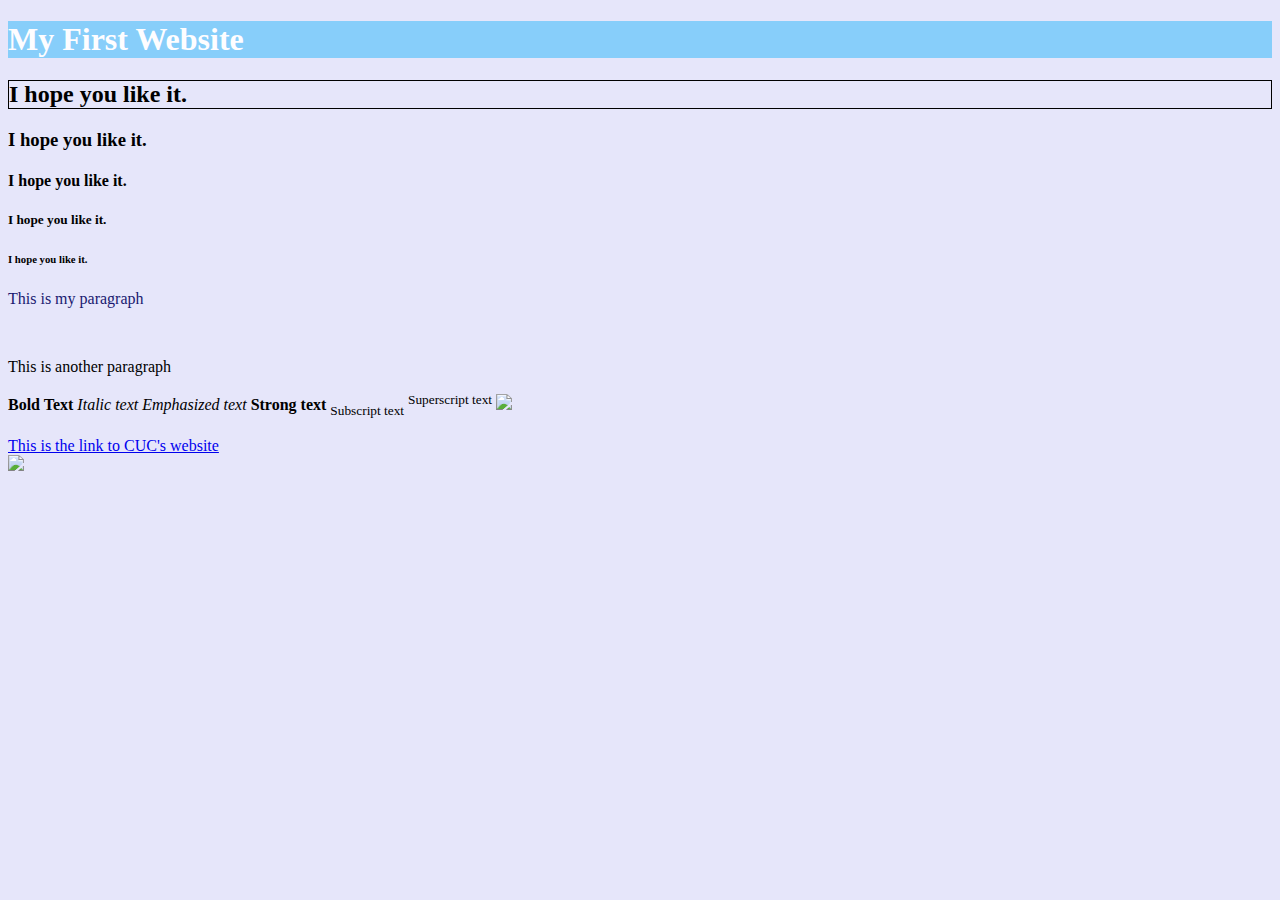
==== index.html @ 76563a2c "my first webpage" ====
<!DOCTYPE html>
<html lang="en">
<head>
 <meta charset="utf-8">
<title>My Web Page</title>
</head>
<body style="background-color:lavender;">
 <h1 style="background-color:lightskyblue;color:#fefdff;">My First Website</h1>
  <h2 style="border-style:solid;border-width:1px;">I hope you like it.</h2>
  <h3>I hope you like it.</h3>
  <h4>I hope you like it.</h4>
  <h5>I hope you like it.</h5>
  <h6>I hope you like it.</h6>
    <p style="color:midnightblue;">This is my paragraph</p><br>
    <p>This is another paragraph</p>
    <b>Bold Text</b>
    <i>Italic text</i>
    <em>Emphasized text</em>
    <strong>Strong text</strong>
    <sub>Subscript text</sub>
    <sup>Superscript text</sup>
    <img src="http://www.cuc.edu.cn/_upload/site/00/05/5/logo.png"><br><br>
    <a href="http://www.cuc.edu.cn/main.htm" target="_blank">This is the link to CUC's website</a>
    <br><img src="831615206203_.pic.jpg">
</body>
</html>
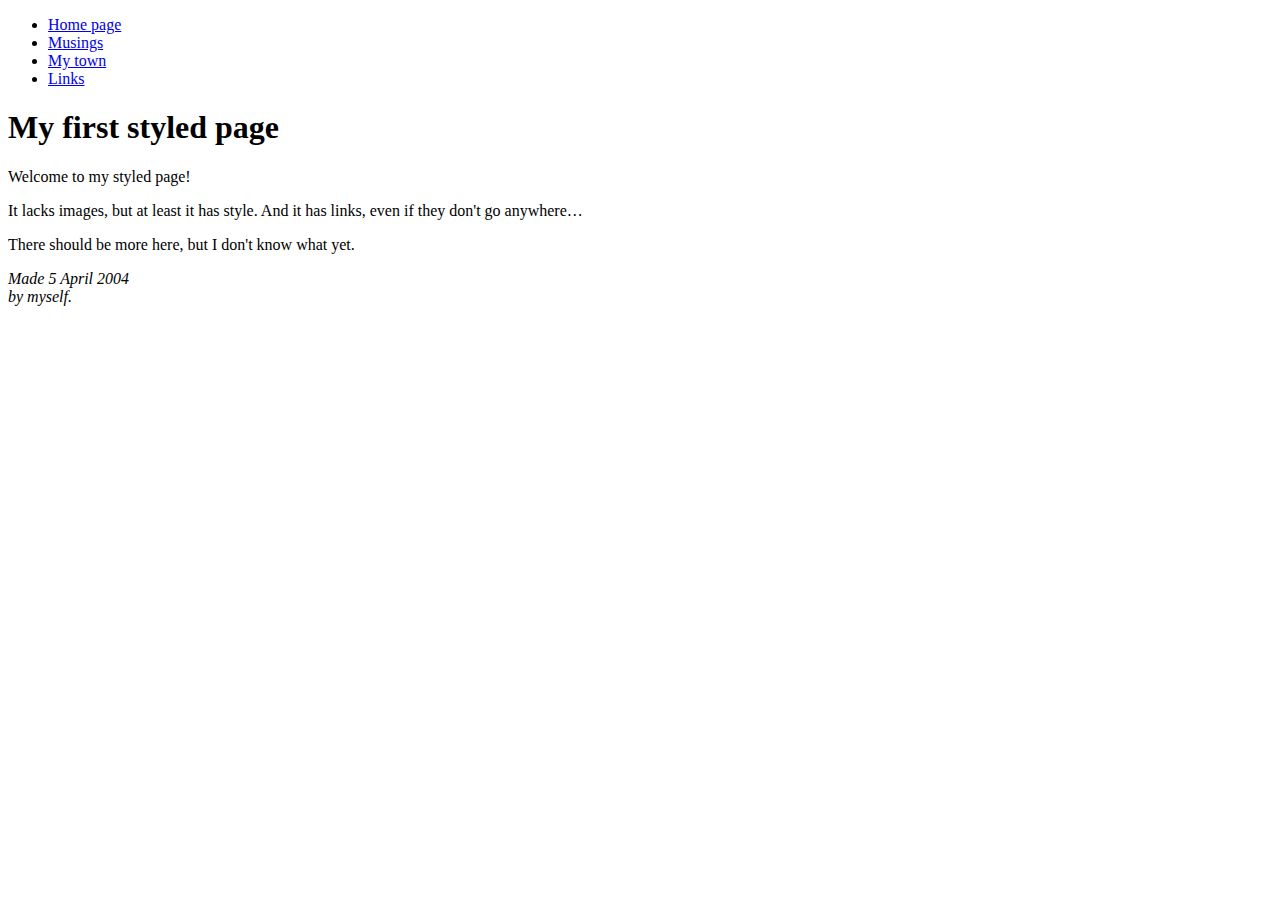
==== commit fc0a0da5: "Update index.html" ====
--- a/index.html
+++ b/index.html
@@ -1,26 +1,35 @@
-<!DOCTYPE html>
-<html lang="en">
+<!DOCTYPE html PUBLIC "-//W3C//DTD HTML 4.01//EN">
+<html>
 <head>
- <meta charset="utf-8">
-<title>My Web Page</title>
+  <title>My first styled page</title>
+  <link rel="stylesheet" href="mystyle.css">
 </head>
-<body style="background-color:lavender;">
- <h1 style="background-color:lightskyblue;color:#fefdff;">My First Website</h1>
-  <h2 style="border-style:solid;border-width:1px;">I hope you like it.</h2>
-  <h3>I hope you like it.</h3>
-  <h4>I hope you like it.</h4>
-  <h5>I hope you like it.</h5>
-  <h6>I hope you like it.</h6>
-    <p style="color:midnightblue;">This is my paragraph</p><br>
-    <p>This is another paragraph</p>
-    <b>Bold Text</b>
-    <i>Italic text</i>
-    <em>Emphasized text</em>
-    <strong>Strong text</strong>
-    <sub>Subscript text</sub>
-    <sup>Superscript text</sup>
-    <img src="http://www.cuc.edu.cn/_upload/site/00/05/5/logo.png"><br><br>
-    <a href="http://www.cuc.edu.cn/main.htm" target="_blank">This is the link to CUC's website</a>
-    <br><img src="831615206203_.pic.jpg">
+
+<body>
+
+<!-- Site navigation menu -->
+<ul class="navbar">
+  <li><a href="index.html">Home page</a>
+  <li><a href="musings.html">Musings</a>
+  <li><a href="town.html">My town</a>
+  <li><a href="links.html">Links</a>
+</ul>
+
+<!-- Main content -->
+<h1>My first styled page</h1>
+
+<p>Welcome to my styled page!
+
+<p>It lacks images, but at least it has style.
+And it has links, even if they don't go
+anywhere&hellip;
+
+<p>There should be more here, but I don't know
+what yet.
+
+<!-- Sign and date the page, it's only polite! -->
+<address>Made 5 April 2004<br>
+  by myself.</address>
+
 </body>
 </html>
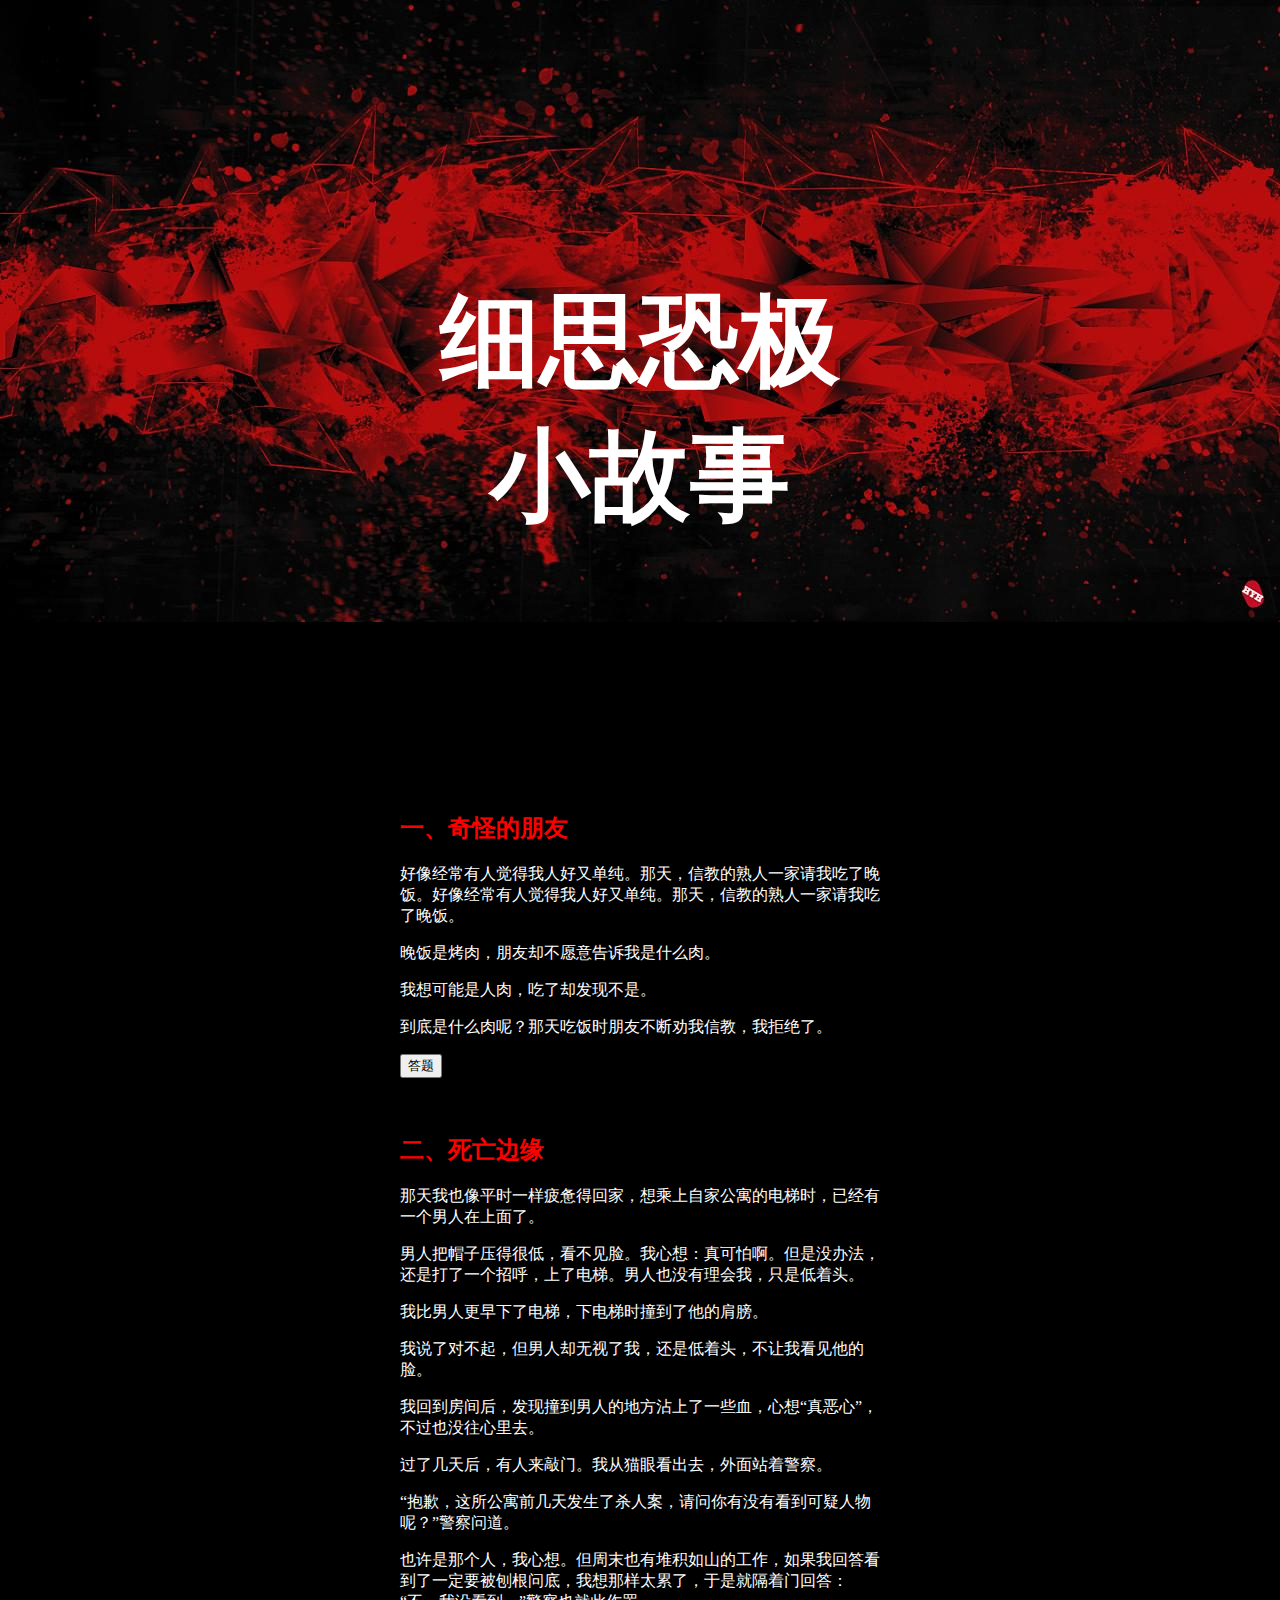
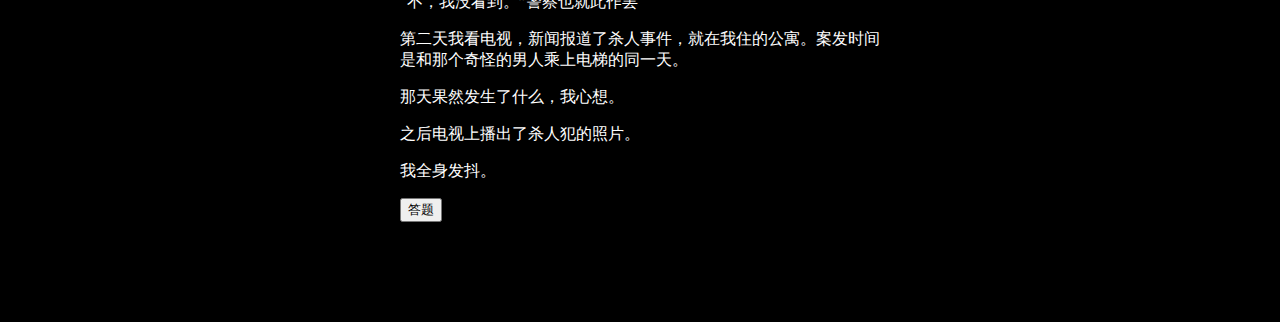
==== commit c9d55f71: "puzzle" ====
--- a/index.html
+++ b/index.html
@@ -1,35 +1,50 @@
-<!DOCTYPE html PUBLIC "-//W3C//DTD HTML 4.01//EN">
-<html>
+<!DOCTYPE html>
+<html lang="en">
 <head>
-  <title>My first styled page</title>
-  <link rel="stylesheet" href="mystyle.css">
+  <meta charset="utf-8">
+  <title>细思恐极小故事</title>
+  <link rel = "stylesheet" href="horiblestory.css">
+  <script src = "horiblestory.js"></script>
+		<div>
+			<audio autoplay>
+				<source src="恐怖音乐.mp3" type="audio/mpeg">
+			</audio>
+		 </div>
+     <div id = "music">
+       <audio autoplay>
+         <source src="恐怖笑声.mp3" type="audio/mpeg">
+       </audio>
+      </div>
 </head>
-
 <body>
 
-<!-- Site navigation menu -->
-<ul class="navbar">
-  <li><a href="index.html">Home page</a>
-  <li><a href="musings.html">Musings</a>
-  <li><a href="town.html">My town</a>
-  <li><a href="links.html">Links</a>
-</ul>
+<script>
+  sayHello()
+</script>
+<br><br><br><br><br><br>
+  <h1>细思恐极小故事</h1><br>
+  <br><br><br><br><br><br><br><br><br>
+  <h2>一、奇怪的朋友</h2>
+  <p>好像经常有人觉得我人好又单纯。那天，信教的熟人一家请我吃了晚饭。好像经常有人觉得我人好又单纯。那天，信教的熟人一家请我吃了晚饭。</p>
+  <p>晚饭是烤肉，朋友却不愿意告诉我是什么肉。</p>
+  <p>我想可能是人肉，吃了却发现不是。</p>
+  <p>到底是什么肉呢？那天吃饭时朋友不断劝我信教，我拒绝了。<p>
+  <button onclick = "Replyone()">答题</button>
 
-<!-- Main content -->
-<h1>My first styled page</h1>
-
-<p>Welcome to my styled page!
-
-<p>It lacks images, but at least it has style.
-And it has links, even if they don't go
-anywhere&hellip;
-
-<p>There should be more here, but I don't know
-what yet.
-
-<!-- Sign and date the page, it's only polite! -->
-<address>Made 5 April 2004<br>
-  by myself.</address>
-
+<br><br><br>
+  <h2>二、死亡边缘</h2>
+  <p>那天我也像平时一样疲惫得回家，想乘上自家公寓的电梯时，已经有一个男人在上面了。</p>
+  <p>男人把帽子压得很低，看不见脸。我心想：真可怕啊。但是没办法，还是打了一个招呼，上了电梯。男人也没有理会我，只是低着头。</p>
+  <p>我比男人更早下了电梯，下电梯时撞到了他的肩膀。</p>
+  <p>我说了对不起，但男人却无视了我，还是低着头，不让我看见他的脸。<p>
+  <p>我回到房间后，发现撞到男人的地方沾上了一些血，心想“真恶心”，不过也没往心里去。</p>
+  <p>过了几天后，有人来敲门。我从猫眼看出去，外面站着警察。</p>
+  <p>“抱歉，这所公寓前几天发生了杀人案，请问你有没有看到可疑人物呢？”警察问道。</p>
+  <p>也许是那个人，我心想。但周末也有堆积如山的工作，如果我回答看到了一定要被刨根问底，我想那样太累了，于是就隔着门回答：“不，我没看到。”警察也就此作罢</p>
+  <p>第二天我看电视，新闻报道了杀人事件，就在我住的公寓。案发时间是和那个奇怪的男人乘上电梯的同一天。</p>
+  <p>那天果然发生了什么，我心想。</p>
+  <p>之后电视上播出了杀人犯的照片。</p>
+  <p>我全身发抖。</p>
+  <button onclick = "Replytwo()">答题</button >
 </body>
 </html>
--- a/horiblestory.css
+++ b/horiblestory.css
@@ -0,0 +1,16 @@
+
+/*页面整体居中*/
+body{margin:100px;    padding:0 auto;
+    margin-left: 400px; margin-right: 400px;
+    text-align:left;}
+body{background-image: url(血迹.jpg);
+    background-repeat:no-repeat;
+    background-position: top center;
+    background-color: black;
+    color: white;}
+h1 {color:white;
+    text-align:center;
+    font-size: 100px}
+h2 {color:red;
+    }
+p:hover{color:red;}
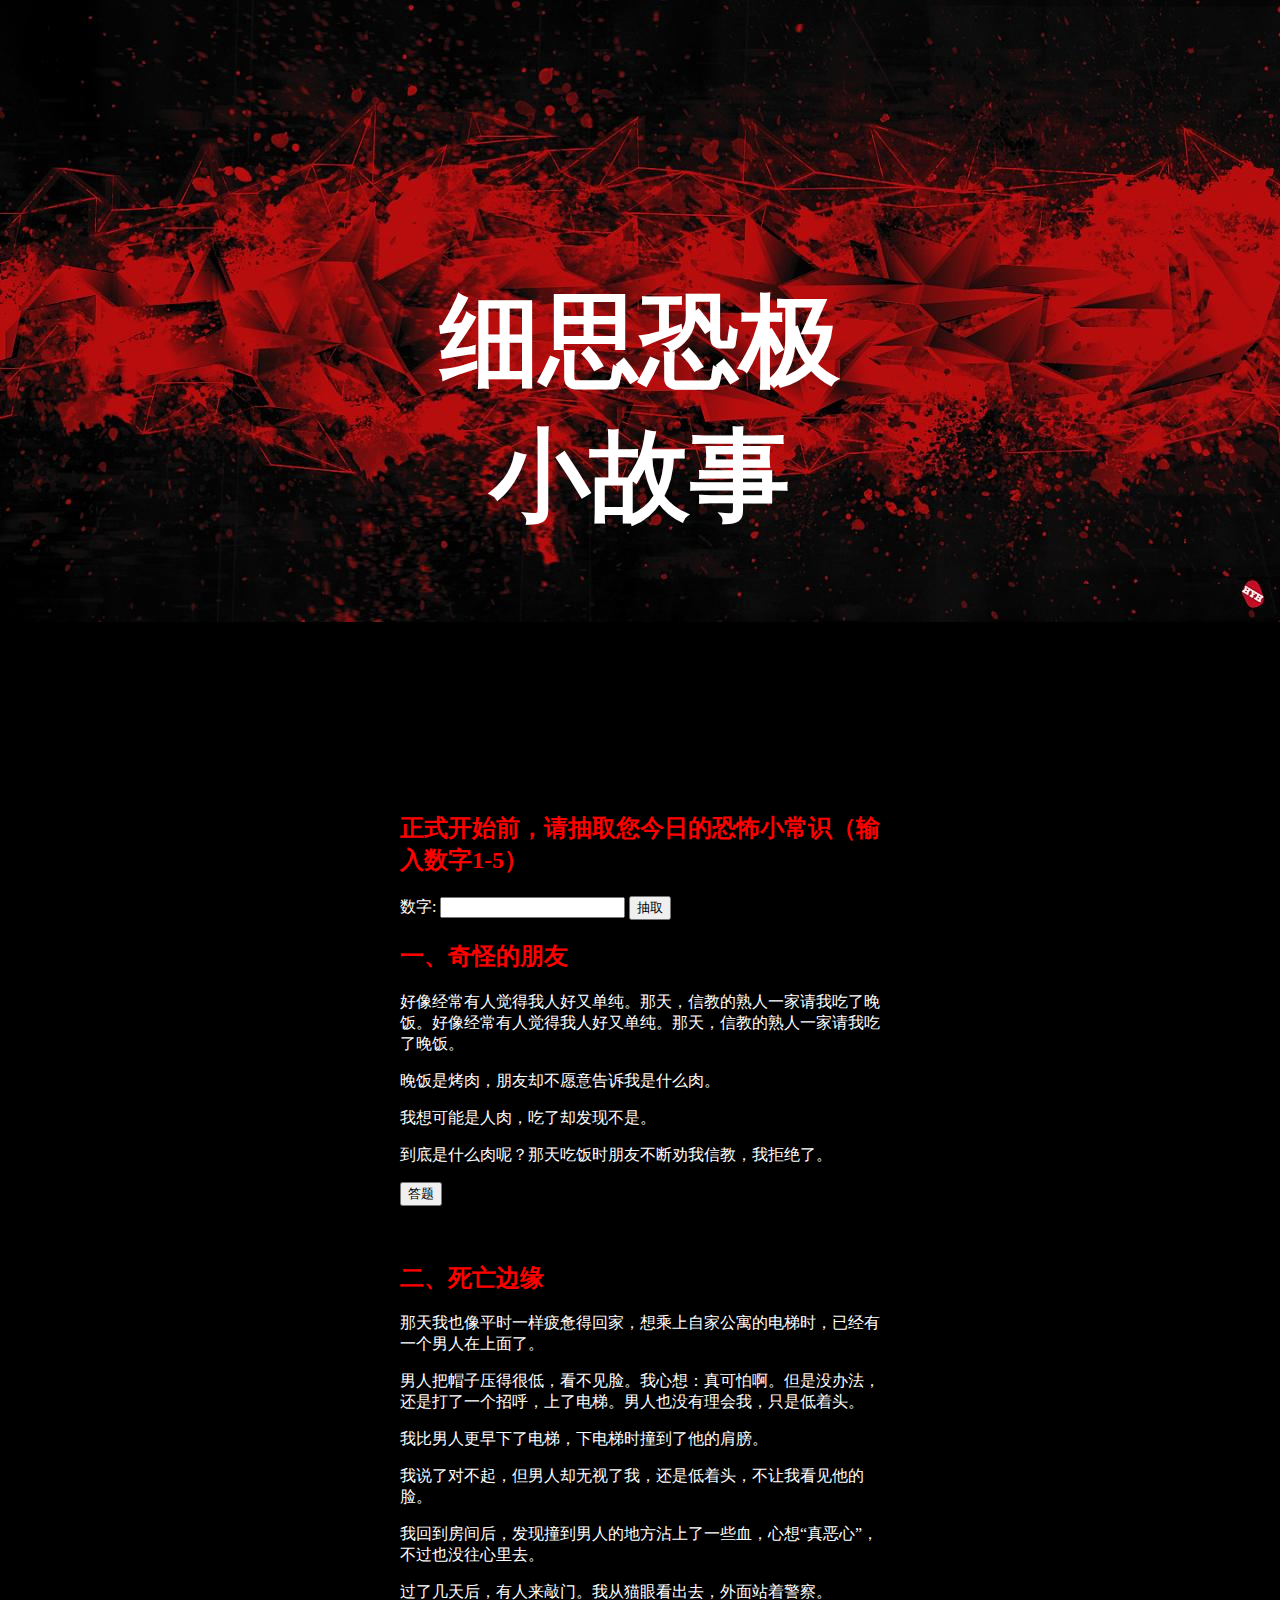
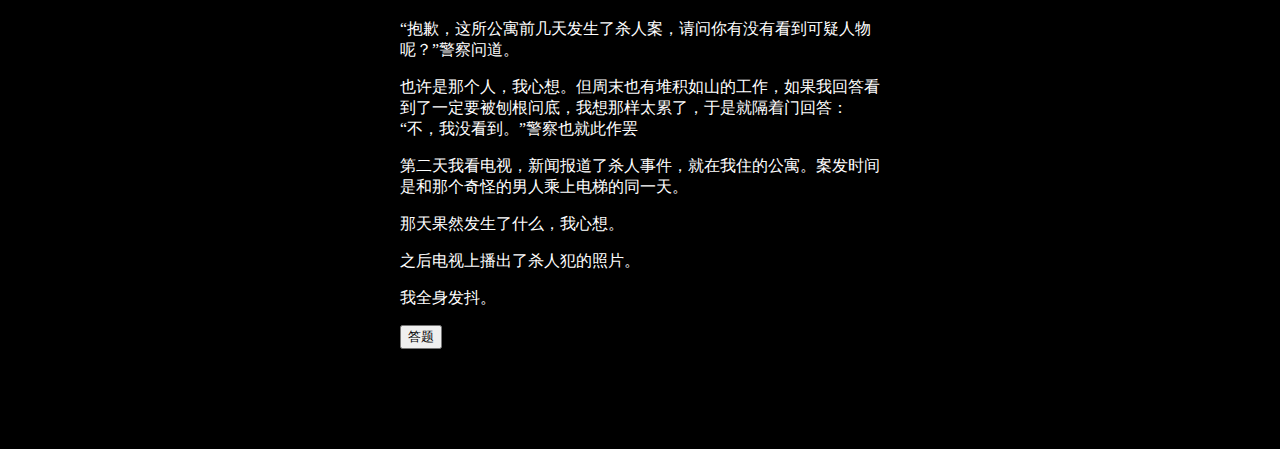
==== commit 2fa9ad66: "puzzle" ====
--- a/index.html
+++ b/index.html
@@ -24,6 +24,11 @@
 <br><br><br><br><br><br>
   <h1>细思恐极小故事</h1><br>
   <br><br><br><br><br><br><br><br><br>
+<h2>正式开始前，请抽取您今日的恐怖小常识（输入数字1-5）</h2>
+  <form action="form_action.asp" method="get">
+    数字: <input type="number"  name="test" id="input1"/>
+    <input type="button" value="抽取" onclick="randomStory()"/>
+
   <h2>一、奇怪的朋友</h2>
   <p>好像经常有人觉得我人好又单纯。那天，信教的熟人一家请我吃了晚饭。好像经常有人觉得我人好又单纯。那天，信教的熟人一家请我吃了晚饭。</p>
   <p>晚饭是烤肉，朋友却不愿意告诉我是什么肉。</p>
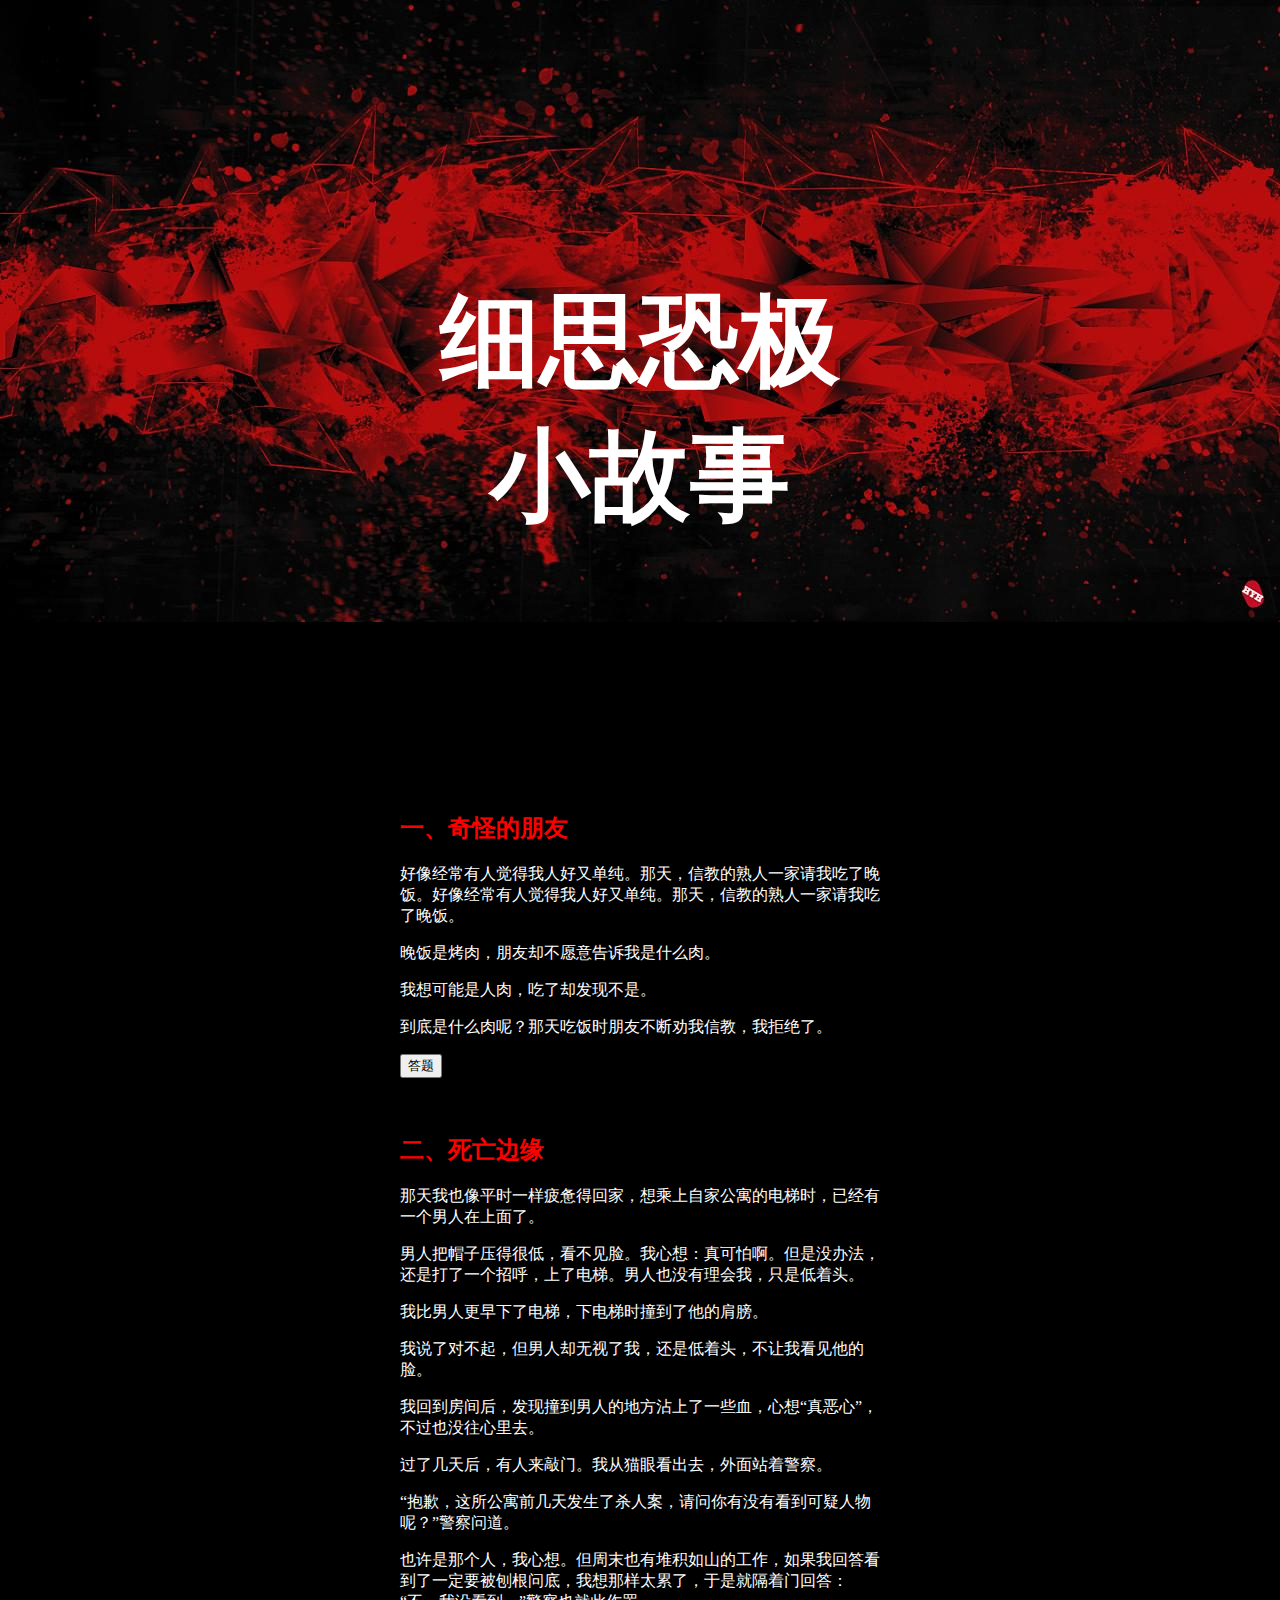
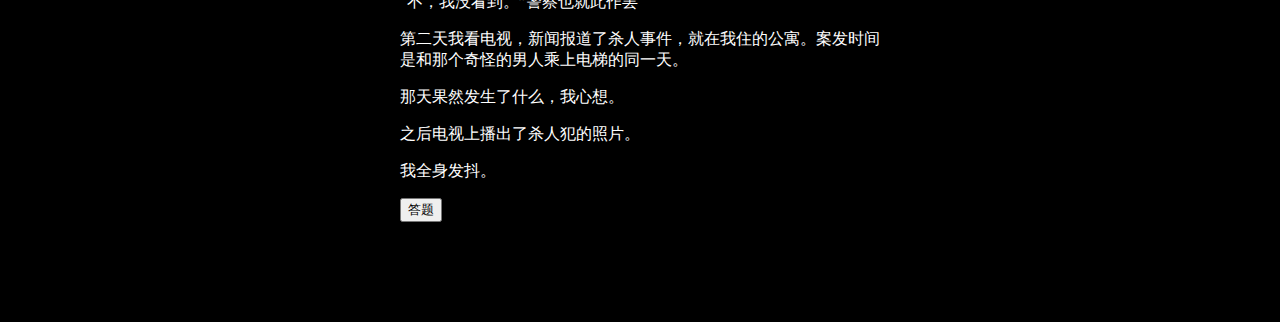
==== commit 14928add: "Revert "puzzle"" ====
--- a/index.html
+++ b/index.html
@@ -24,11 +24,6 @@
 <br><br><br><br><br><br>
   <h1>细思恐极小故事</h1><br>
   <br><br><br><br><br><br><br><br><br>
-<h2>正式开始前，请抽取您今日的恐怖小常识（输入数字1-5）</h2>
-  <form action="form_action.asp" method="get">
-    数字: <input type="number"  name="test" id="input1"/>
-    <input type="button" value="抽取" onclick="randomStory()"/>
-
   <h2>一、奇怪的朋友</h2>
   <p>好像经常有人觉得我人好又单纯。那天，信教的熟人一家请我吃了晚饭。好像经常有人觉得我人好又单纯。那天，信教的熟人一家请我吃了晚饭。</p>
   <p>晚饭是烤肉，朋友却不愿意告诉我是什么肉。</p>
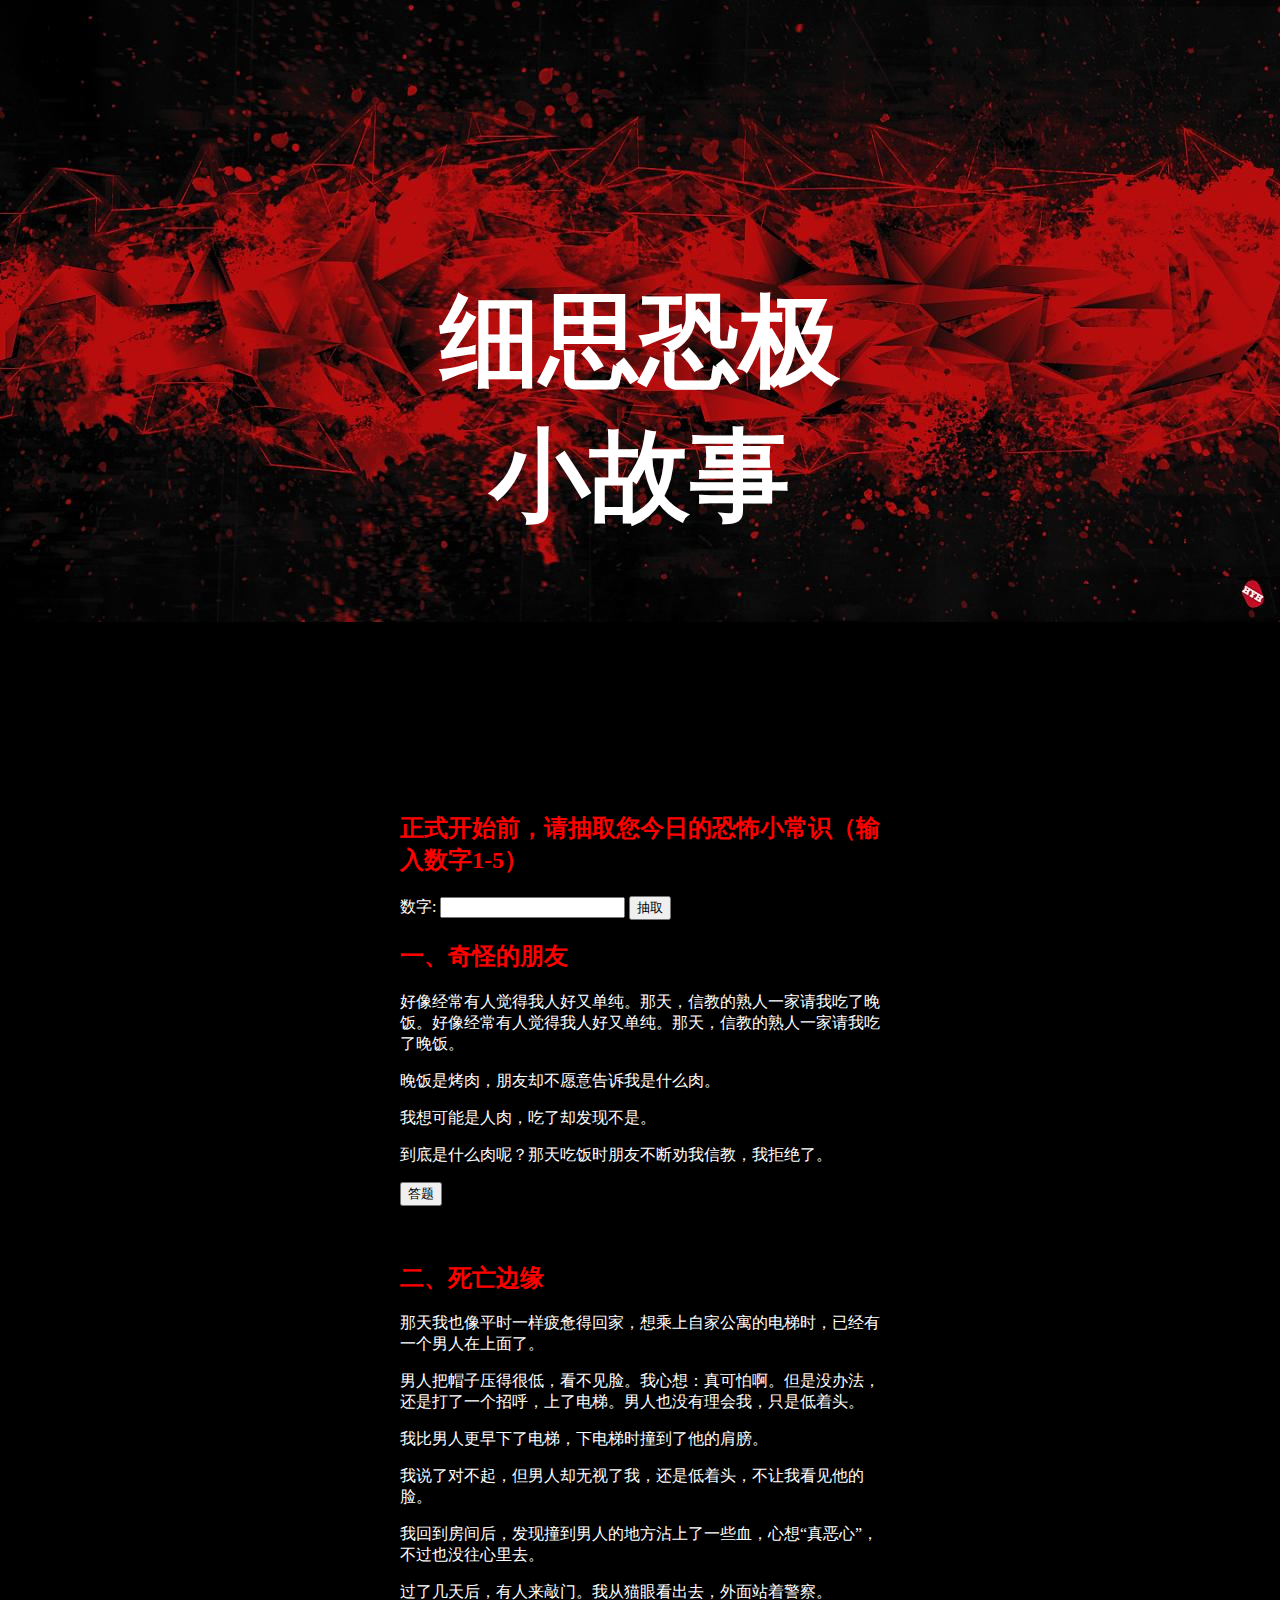
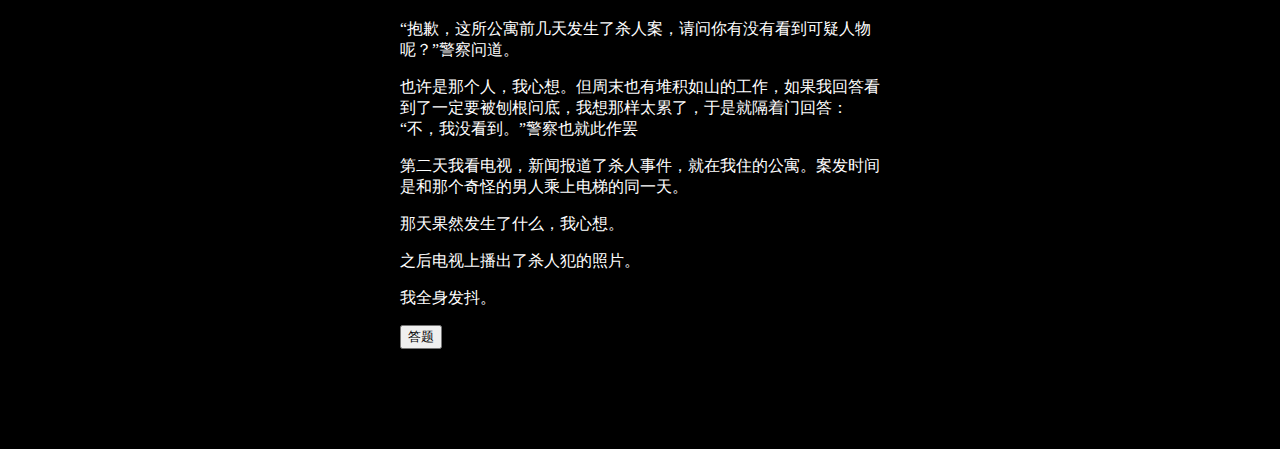
==== commit c5c3c34a: "puzzle" ====
--- a/index.html
+++ b/index.html
@@ -24,6 +24,11 @@
 <br><br><br><br><br><br>
   <h1>细思恐极小故事</h1><br>
   <br><br><br><br><br><br><br><br><br>
+<h2>正式开始前，请抽取您今日的恐怖小常识（输入数字1-5）</h2>
+  <form action="form_action.asp" method="get">
+    数字: <input type="number"  name="test" id="input1"/>
+    <input type="button" value="抽取" onclick="randomStory()"/>
+
   <h2>一、奇怪的朋友</h2>
   <p>好像经常有人觉得我人好又单纯。那天，信教的熟人一家请我吃了晚饭。好像经常有人觉得我人好又单纯。那天，信教的熟人一家请我吃了晚饭。</p>
   <p>晚饭是烤肉，朋友却不愿意告诉我是什么肉。</p>
